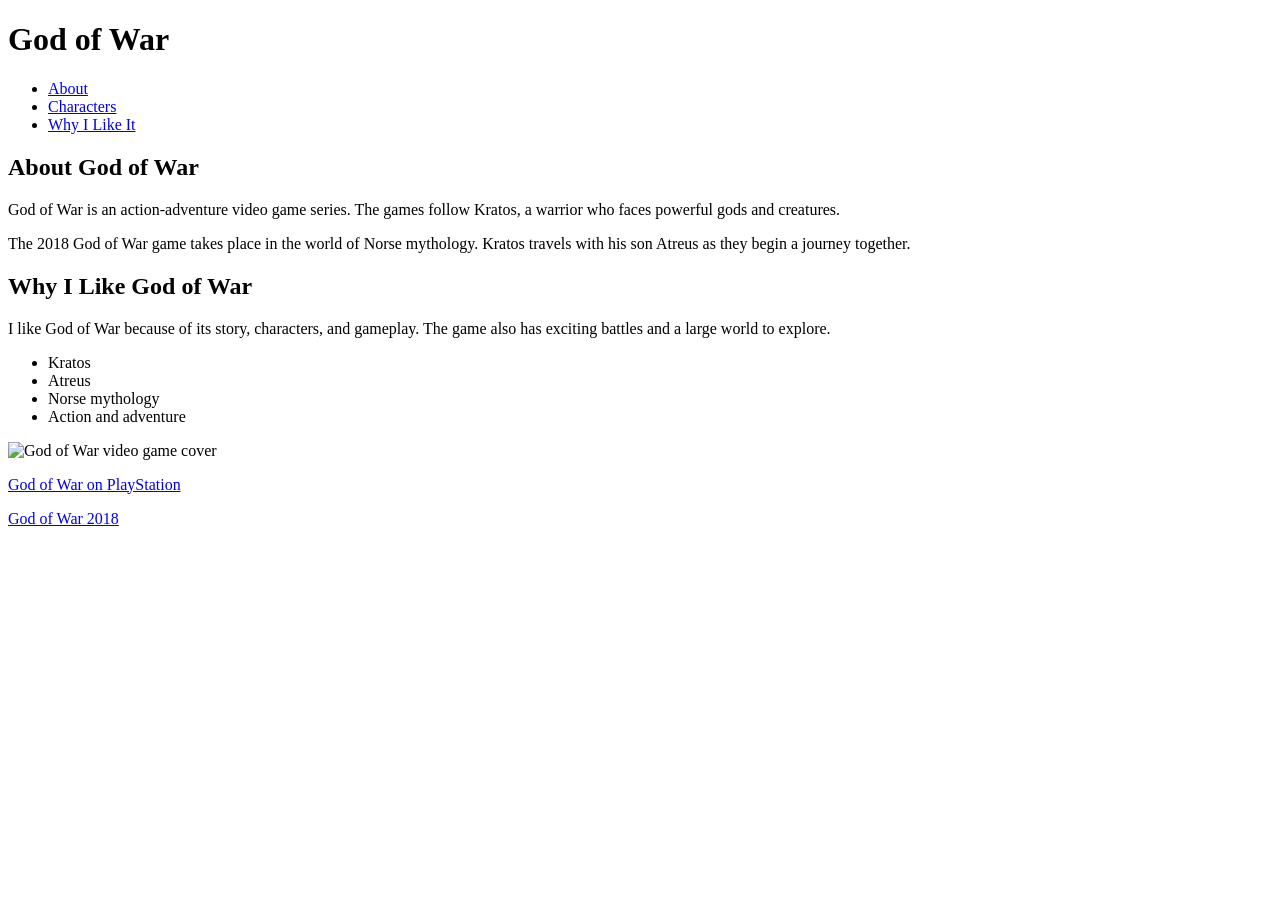
==== index.html @ 1758b1ac "Added original files" ====
<!DOCTYPE html>
<html lang="en">
<head>
    <title>God of War</title>
</head>

<body>

    <h1>God of War</h1>

    <nav>
        <ul>
            <li><a href="#about">About</a></li>
            <li><a href="#characters">Characters</a></li>
            <li><a href="#why-i-like">Why I Like It</a></li>
        </ul>
    </nav>
    <h2>About God of War</h2>

    <p>God of War is an action-adventure video game series. The games follow Kratos, a warrior who faces powerful gods and creatures.</p>

    <p>The 2018 God of War game takes place in the world of Norse mythology. Kratos travels with his son Atreus as they begin a journey together.</p>

    <h2>Why I Like God of War</h2>

    <p>I like God of War because of its story, characters, and gameplay. The game also has exciting battles and a large world to explore.</p>

    <ul>
        <li>Kratos</li>
        <li>Atreus</li>
        <li>Norse mythology</li>
        <li>Action and adventure</li>
    </ul>

    <img src="https://images.wallpapersden.com/image/download/kratos-god-of-war-2018_a2Zqbm2UmZqaraWkpJRoZWxlrWdnZmo.jpg"
         alt="God of War video game cover">

    <p>
        <a href="https://www.playstation.com/en-us/games/god-of-war/">God of War on PlayStation</a>
    </p>

    <p>
        <a href="https://en.wikipedia.org/wiki/God_of_War_(2018)">God of War 2018</a>
    </p>

</body>
</html>
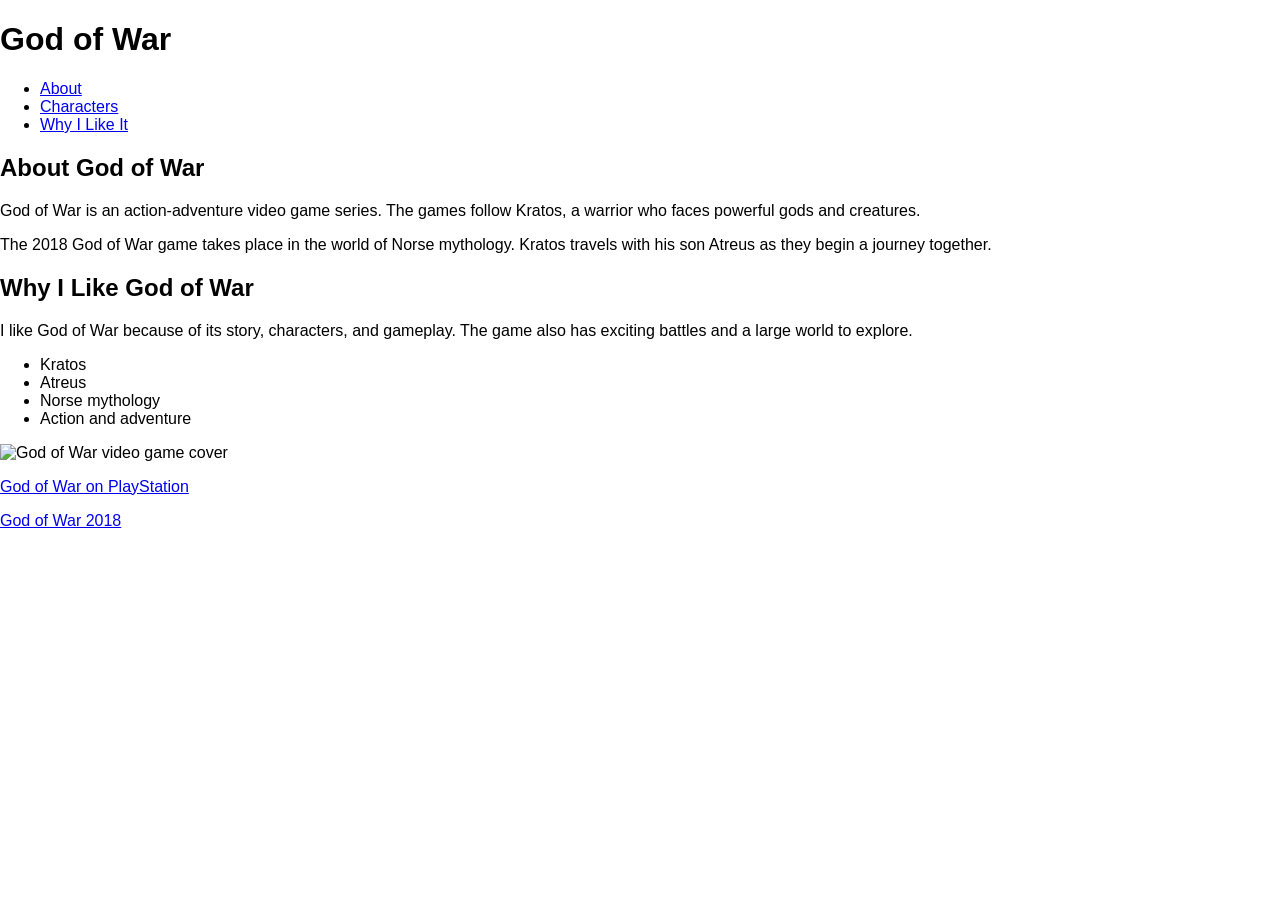
==== commit de8bf845: "added styles.css to each page" ====
--- a/index.html
+++ b/index.html
@@ -3,6 +3,7 @@
 <head>
     <title>God of War</title>
 </head>
+<link rel="stylesheet" href="styles.css">
 
 <body>
 
--- a/styles.css
+++ b/styles.css
@@ -0,0 +1,16 @@
+body {
+    font-family: Arial, sans-serif;
+    margin: 0;
+}
+
+header {
+    padding: 20px;
+}
+
+main {
+    padding: 20px;
+}
+
+footer {
+    padding: 20px;
+}
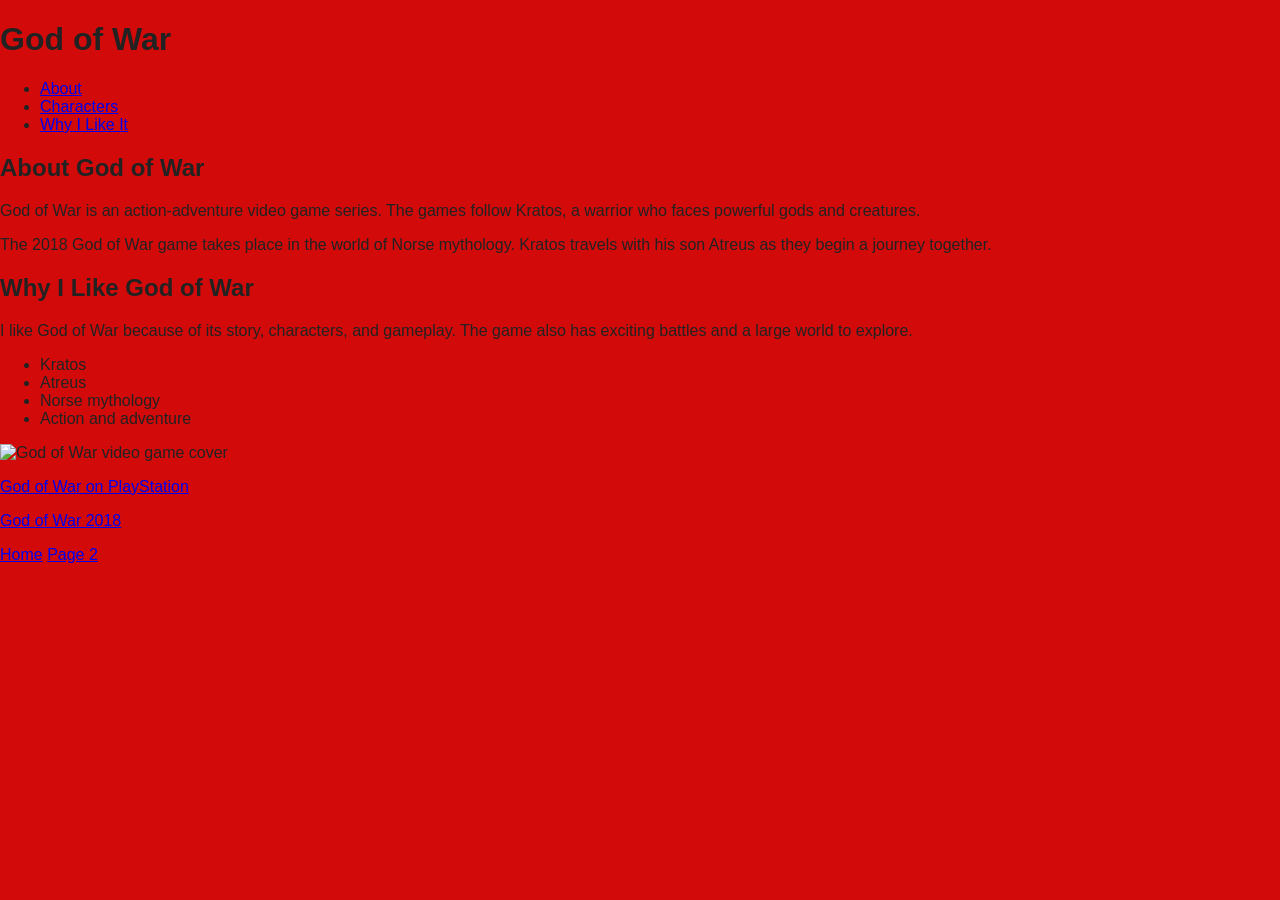
==== commit 159af63b: "added nav to both pages so you can go back an forth between pages" ====
--- a/index.html
+++ b/index.html
@@ -43,6 +43,10 @@
     <p>
         <a href="https://en.wikipedia.org/wiki/God_of_War_(2018)">God of War 2018</a>
     </p>
+<nav>
+    <a href="index.html">Home</a>
+    <a href="page2.html">Page 2</a>
+</nav>
 
 </body>
 </html>
--- a/styles.css
+++ b/styles.css
@@ -1,16 +1,27 @@
 body {
     font-family: Arial, sans-serif;
+    background-color: #d20a0a;
+    color: #222;
     margin: 0;
 }
 
 header {
     padding: 20px;
+    border-bottom: 2px solid #f40404;
 }
 
-main {
-    padding: 20px;
+.card-container {
+    display: flex;
+    gap: 20px;
+    margin: 30px;
 }
 
-footer {
+.card {
     padding: 20px;
+    border: 2px solid #eb1010;
+    flex: 1;
 }
+
+.title {
+    font-size: 28px;
+}
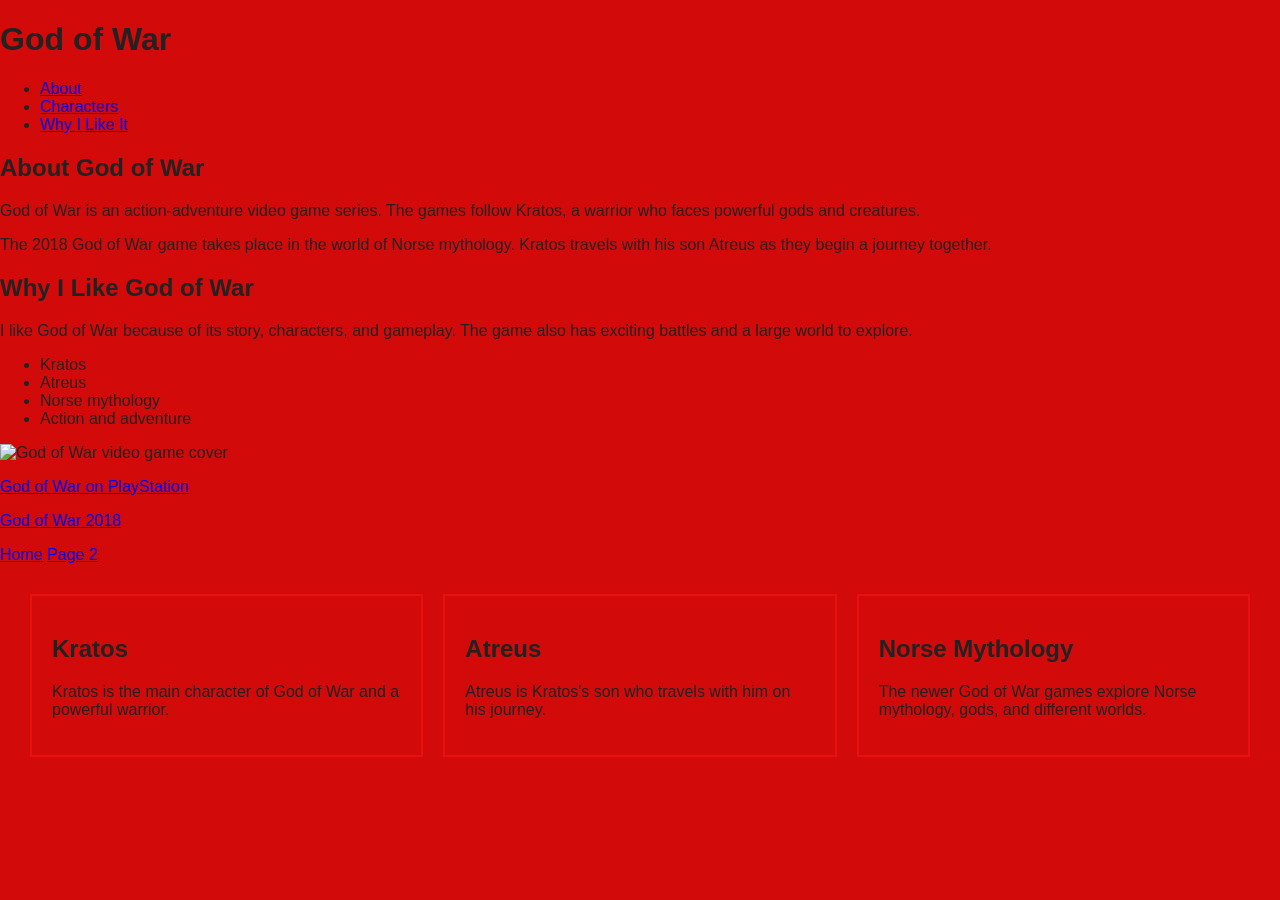
==== commit 6575a06b: "Added small cards/facts about the game at the bottom of the page" ====
--- a/index.html
+++ b/index.html
@@ -43,10 +43,29 @@
     <p>
         <a href="https://en.wikipedia.org/wiki/God_of_War_(2018)">God of War 2018</a>
     </p>
-<nav>
+    <nav>
     <a href="index.html">Home</a>
     <a href="page2.html">Page 2</a>
 </nav>
 
+<div class="card-container">
+
+    <div class="card">
+        <h2>Kratos</h2>
+        <p>Kratos is the main character of God of War and a powerful warrior.</p>
+    </div>
+
+    <div class="card">
+        <h2>Atreus</h2>
+        <p>Atreus is Kratos's son who travels with him on his journey.</p>
+    </div>
+
+    <div class="card">
+        <h2>Norse Mythology</h2>
+        <p>The newer God of War games explore Norse mythology, gods, and different worlds.</p>
+    </div>
+
+</div>
+
 </body>
 </html>
